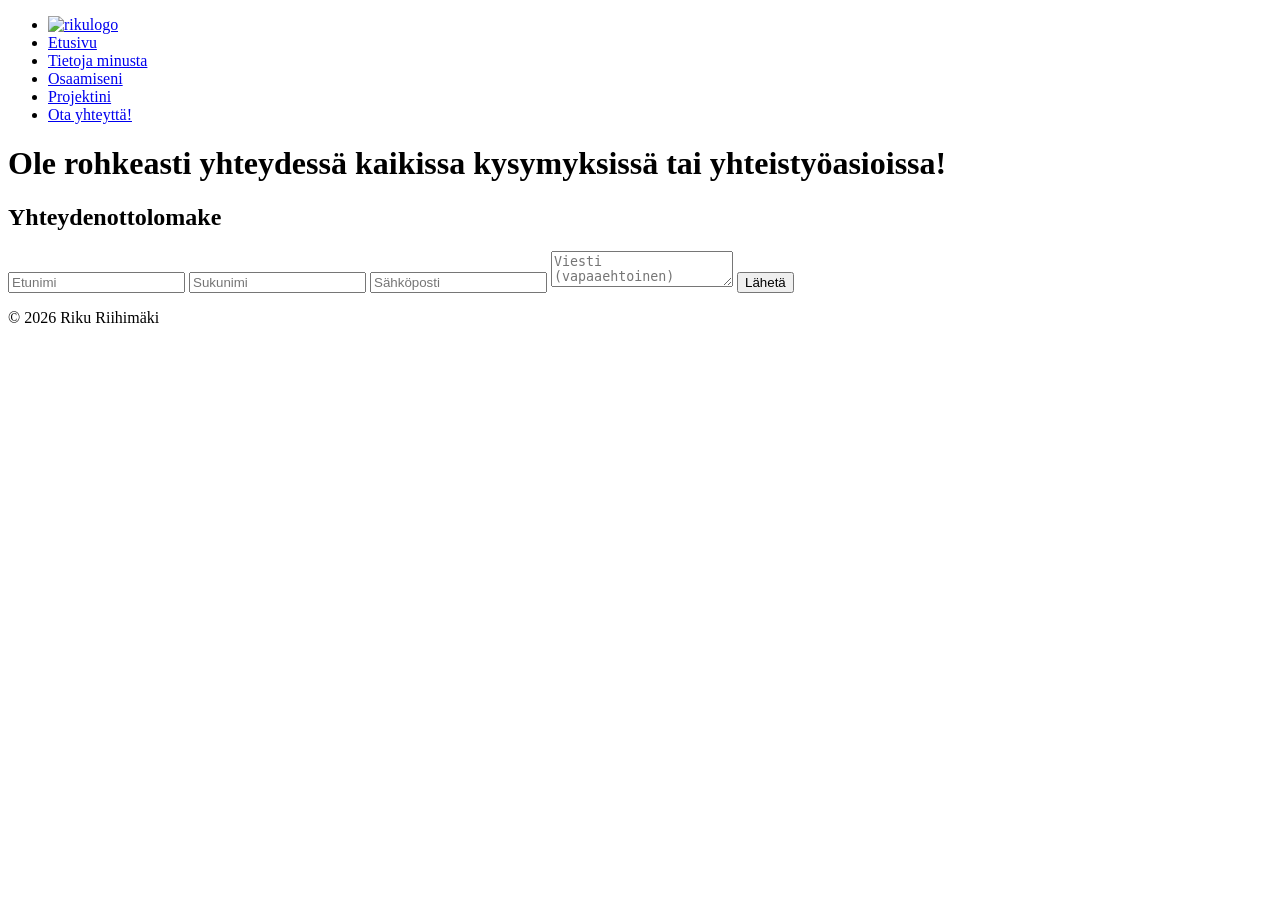
==== contact.html @ 81f5a652 "Add files via upload" ====
<!DOCTYPE html>
<html lang="fi">
<head>
  <meta charset="UTF-8" />
  <title>Minun sivut!</title>
  <meta name="viewport" content="width=device-width,initial-scale=1" />
  <meta name="description" content="" />
  <link rel = "stylesheet" href="css/styles.css">
  <link rel="preconnect" href="https://fonts.googleapis.com">
  <link rel="preconnect" href="https://fonts.gstatic.com" crossorigin>
  <link href="https://fonts.googleapis.com/css2?family=Space+Grotesk:wght@300..700&display=swap" rel="stylesheet">
  <link href="https://fonts.googleapis.com/css2?family=Inter:ital,opsz,wght@0,14..32,100..900;1,14..32,100..900&display=swap" rel="stylesheet">
</head>

<body>
  <header>
    <nav>
      <ul>
        <li><a href="index.html" class="logo"><img src="img/rikuvalmis.png" alt="rikulogo"></a></li>
        <li><a href="index.html" target="_self" >Etusivu</a></li>
        <li><a href="about.html" target="_self" >Tietoja minusta</a> </li>
        <li><a href="skills.html" target="_self" > Osaamiseni</a></li>
        <li><a href="projects.html" target="_self">Projektini</a></li>
        <li><a href="contact.html" target="_self" class="active">Ota yhteyttä!</a></li>
      </ul>
    </nav>
  </header>

  <main>
    <h1> Ole rohkeasti yhteydessä kaikissa kysymyksissä tai yhteistyöasioissa!</h1>

    <form action="php/palaute.php" method="POST" class="palautelomake">
      <h2> Yhteydenottolomake </h2>
      <input type="text" name="etunimi" placeholder="Etunimi" required>
      <input type="text" name="sukunimi" placeholder="Sukunimi" required>
      <input type="email" name="email" placeholder="Sähköposti" required>
      <textarea name="viesti" placeholder="Viesti (vapaaehtoinen)"></textarea>
      <input type="text" name="nettisivu" style="display:none" tabindex="-1" autocomplete="off">
      <button type="submit">Lähetä</button>
    </form>
  </main>

  <footer>
    <p>© 2026 Riku Riihimäki</p>
  </footer>
</body>
</html>
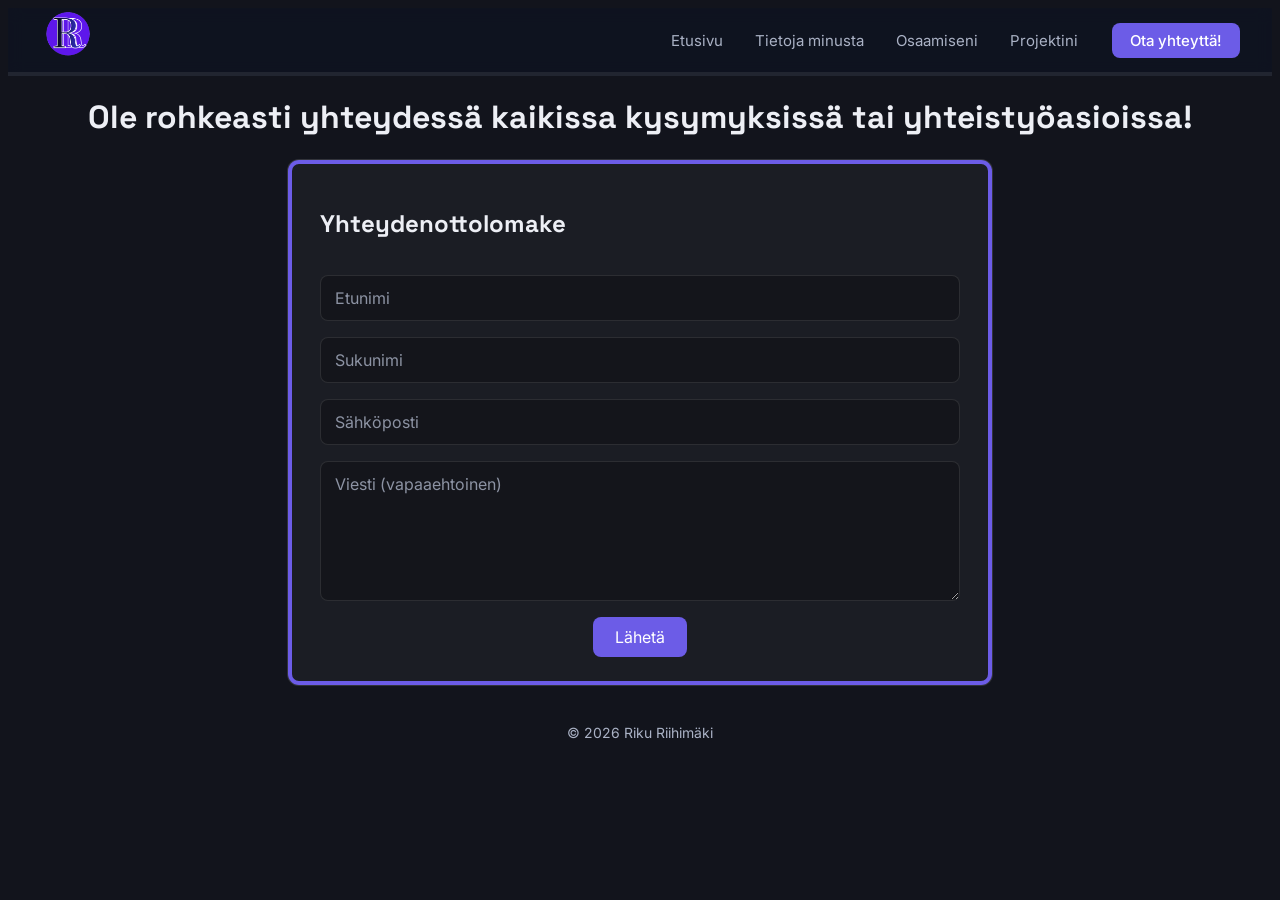
==== commit 01b22b1e: "Update contact.html" ====
--- a/contact.html
+++ b/contact.html
@@ -29,7 +29,7 @@
   <main>
     <h1> Ole rohkeasti yhteydessä kaikissa kysymyksissä tai yhteistyöasioissa!</h1>
 
-    <form action="php/palaute.php" method="POST" class="palautelomake">
+   <form action="https://rikuriihimaki.eu/php/palaute.php" method="POST" class="palautelomake">
       <h2> Yhteydenottolomake </h2>
       <input type="text" name="etunimi" placeholder="Etunimi" required>
       <input type="text" name="sukunimi" placeholder="Sukunimi" required>
@@ -44,4 +44,4 @@
     <p>© 2026 Riku Riihimäki</p>
   </footer>
 </body>
-</html>+</html>
--- a/css/styles.css
+++ b/css/styles.css
@@ -0,0 +1,454 @@
+:root {
+  --bg: rgb(18, 20, 28);
+  --text: rgb(237, 239, 245);
+  --text-dim: #aab2c5;
+  --accent: #6c5ce7;
+  --accent-hover: #5a4bd1;
+  --accent-light: #a79bff;
+  --surface: rgba(255, 255, 255, 0.04);
+  --border: rgba(255, 255, 255, 0.1);
+}
+
+body {
+  background-color: var(--bg);
+  color: var(--text);
+  font-family: "Inter", system-ui, Arial, sans-serif;
+}
+/*Otsikot*/
+h1,
+h2,
+h3 {
+  font-family: "Space Grotesk", sans-serif;
+  color: var(--text);
+}
+
+h1 {
+  text-align: center;
+}
+
+/*Sivunrunko*/
+.container {
+  max-width: 1140px;
+  margin: 32px auto;
+  padding: 0 16px;
+  box-sizing: border-box;
+  display: flex;
+  flex-direction: column;
+  gap: 24px;
+}
+
+/* Kaikki kortit yhteisellä tyylillä */
+.intro-card,
+.info-card,
+.palautelomake {
+  padding: 28px 32px;
+  background: var(--surface);
+  border: 1px solid var(--border);
+  border-radius: 12px;
+}
+
+/* Liilavarjostus korteissa */
+.intro-card,
+.info-card {
+  box-shadow: inset 8px 0 0 var(--accent);
+}
+
+/* Esittelykortti */
+.intro-card h2 {
+  margin: 0 0 4px;
+  font-size: clamp(24px, 3vw, 32px);
+  font-weight: 500;
+  color: #fff;
+}
+
+.intro-role {
+  margin: 0 0 16px;
+  font-size: 17px;
+  color: var(--accent-light);
+}
+
+.intro-text {
+  margin: 0;
+  font-size: 16px;
+  line-height: 1.7;
+  color: var(--text-dim);
+}
+
+/* Infokorit */
+.card-grid {
+  display: flex;
+  flex-wrap: wrap;
+  justify-content: center;
+  gap: 24px;
+  padding: 0 24px;
+  box-sizing: border-box;
+}
+
+.container > .card-grid {
+  padding: 0;
+}
+
+.card-grid .info-card {
+  flex: 1 1 260px;
+  max-width: 340px;
+}
+
+.card-grid .info-card:has(.result) {
+  max-width: 640px;
+}
+
+.info-card {
+  display: flex;
+  flex-direction: column;
+}
+
+.info-card img {
+  width: 100%;
+  aspect-ratio: 4 / 3;
+  object-fit: cover;
+  display: block;
+  border-radius: 8px;
+  margin-bottom: 16px;
+}
+
+.info-card h3 {
+  margin: 0 0 8px;
+  font-size: 22px;
+  font-weight: 500;
+  color: #fff;
+}
+
+.info-card p {
+  flex-grow: 1;
+  margin: 0 0 20px;
+  line-height: 1.6;
+  color: var(--text-dim);
+}
+
+.info-card .result {
+  white-space: pre-line;
+  color: var(--accent-light);
+}
+
+/* Taitojenluettelolista*/
+.skill-list {
+  margin: 0;
+  padding-left: 20px;
+  line-height: 1.9;
+  font-size: 16px;
+  color: var(--text-dim);
+}
+
+/*Luettelomerkki listassa*/
+.skill-list li::marker {
+  color: var(--accent);
+}
+
+/* Työkokemuskortti */
+.card-grid .info-card.wide {
+  flex: 0 0 100%;
+  max-width: none;
+  box-sizing: border-box;
+  display: grid;
+  grid-template-columns: 2fr 3fr;
+  grid-template-rows: auto 1fr;
+  gap: 4px 28px;
+  align-items: start;
+}
+
+.info-card.wide img {
+  grid-row: 1 / span 2;
+  height: 100%;
+  margin-bottom: 0;
+}
+
+.info-card.wide h3,
+.info-card.wide p {
+  grid-column: 2;
+}
+
+.info-card.wide p {
+  margin: 0;
+}
+
+/*Nappien ulkoasu*/
+.button,
+.palautelomake button {
+  background: var(--accent);
+  color: #fff;
+  border: none;
+  border-radius: 8px;
+  font-family: inherit;
+  cursor: pointer;
+  transition: background-color 0.15s ease;
+}
+
+.button:hover,
+.palautelomake button:hover {
+  background: var(--accent-hover);
+}
+
+.button:focus-visible,
+.palautelomake button:focus-visible {
+  outline: 2px solid #fff;
+  outline-offset: 2px;
+}
+
+.button {
+  align-self: flex-start;
+  padding: 8px 18px;
+  font-size: 15px;
+  text-decoration: none;
+}
+
+.palautelomake button {
+  align-self: center;
+  padding: 10px 22px;
+  font-size: 16px;
+}
+
+.back-to-projects {
+  margin-top: 30px;
+}
+
+/*Sivun alaosa*/
+footer {
+  text-align: center;
+  padding: 24px 16px;
+  font-size: 14px;
+  color: var(--text-dim);
+}
+/* Navigaatiovalikko */
+header {
+  position: sticky;
+  top: 0;
+  z-index: 10;
+}
+nav {
+  background: rgba(15, 19, 32, 0.85);
+  backdrop-filter: blur(8px);
+  border-bottom: 4px solid rgba(255, 255, 255, 0.08);
+}
+
+nav ul {
+  list-style: none;
+  margin: 0 auto;
+  padding: 0 24px;
+  max-width: 1200px;
+  height: 64px;
+  display: flex;
+  align-items: center;
+  gap: 4px;
+}
+
+nav ul li a {
+  display: block;
+  padding: 8px 14px;
+  color: var(--text-dim);
+  text-decoration: none;
+  font-size: 15px;
+  border-radius: 8px;
+  transition: color 0.15s ease, background-color 0.15s ease;
+}
+
+nav ul li a:hover {
+  color: #fff;
+  background-color: rgba(255, 255, 255, 0.06);
+}
+
+/* Sivu jossa olet */
+nav ul li a.active {
+  color: #fff;
+  font-weight: 500;
+  background-color: color-mix(in srgb, var(--accent) 20%, transparent);
+}
+
+nav ul li a:focus-visible {
+  outline: 2px solid #fff;
+  outline-offset: 2px;
+}
+
+/* Logo */
+nav ul li:first-child {
+  margin-right: auto;
+}
+
+nav ul li:first-child a,
+nav ul li:first-child a:hover {
+  padding: 0;
+  background: none;
+}
+
+nav ul li:first-child img {
+  display: block;
+  width: auto;
+  height: 64px;
+  border-radius: 16px;
+}
+
+/* "Ota yhteyttä" -nappi */
+nav ul li:last-child {
+  margin-left: 16px;
+}
+
+nav ul li:last-child a {
+  padding: 8px 18px;
+  color: #fff;
+  background-color: var(--accent);
+}
+
+nav ul li:last-child a:hover {
+  background-color: var(--accent-hover);
+}
+
+/* Lomakkeet */
+.palautelomake input,
+.palautelomake textarea,
+.project-form input {
+  background: rgba(0, 0, 0, 0.25);
+  color: var(--text);
+  border: 1px solid var(--border);
+  border-radius: 8px;
+  font-size: 16px;
+}
+
+/* Palaute/yhteydenottolomake */
+.palautelomake {
+  display: flex;
+  flex-direction: column;
+  gap: 16px;
+  max-width: 640px;
+  margin: 0 auto;
+  box-shadow: inset 0 0 0 4px var(--accent);
+}
+
+.palautelomake input,
+.palautelomake textarea {
+  width: 100%;
+  box-sizing: border-box;
+  padding: 12px 14px;
+  font-family: inherit;
+  transition: border-color 0.15s ease, box-shadow 0.15s ease;
+}
+
+.palautelomake input::placeholder,
+.palautelomake textarea::placeholder {
+  color: var(--text-dim);
+  opacity: 0.8;
+}
+
+.palautelomake input:focus,
+.palautelomake textarea:focus {
+  outline: none;
+  border-color: var(--accent);
+  box-shadow: 0 0 0 3px color-mix(in srgb, var(--accent) 30%, transparent);
+}
+
+.palautelomake textarea {
+  min-height: 140px;
+  resize: vertical;
+}
+
+/* Projektien lomake */
+.project-form {
+  display: flex;
+  flex-direction: column;
+  gap: 12px;
+  margin-bottom: 16px;
+}
+
+.project-form label {
+  display: flex;
+  flex-direction: column;
+  gap: 6px;
+  color: var(--text-dim);
+}
+
+.project-form input {
+  padding: 10px 12px;
+}
+
+/* Projektisivun kortit*/
+.projects-page .card-grid {
+  display: grid;
+  grid-template-columns: repeat(2, minmax(0, 1fr));
+}
+
+.projects-page .card-grid .info-card {
+  max-width: none;
+  min-width: 0;
+}
+
+/* Mobiili-ulkoasu */
+@media (max-width: 768px) {
+
+  /* Valikon rivittäytyminen */
+  nav ul {
+    height: auto;
+    flex-wrap: wrap;
+    justify-content: center;
+    padding: 8px 12px;
+  }
+
+  nav ul li:first-child {
+    flex-basis: 100%;
+    margin-right: 0;
+    display: flex;
+    justify-content: center;
+  }
+
+  nav ul li:first-child img {
+    height: 56px;
+  }
+
+  nav ul li a {
+    padding: 8px 12px;
+    font-size: 14px;
+  }
+
+  nav ul li:last-child {
+    margin-left: 0;
+  }
+
+  /* Työkokemuskortin kuva ylös ja teksti alle mobiilissa */
+  .card-grid .info-card.wide {
+    display: flex;
+    flex-direction: column;
+    gap: 0;
+  }
+
+  .card-grid .info-card.wide img {
+    height: auto;
+    margin-bottom: 16px;
+  }
+
+  .card-grid .info-card.wide h3,
+  .card-grid .info-card.wide p {
+    margin: 0 0 12px;
+  }
+
+  /* Projektisivun kortit mobiilissa */
+  .projects-page .card-grid {
+    grid-template-columns: minmax(0, 1fr);
+    gap: 16px;
+  }
+
+  .projects-page .card-grid .info-card {
+    padding: 20px 18px;
+  }
+
+  .projects-page .card-grid .info-card h3 {
+    font-size: 20px;
+    line-height: 1.4;
+    overflow-wrap: anywhere;
+  }
+
+  .projects-page .card-grid .info-card p {
+    line-height: 1.7;
+    overflow-wrap: anywhere;
+  }
+
+  .projects-page .card-grid .info-card .button {
+    margin-top: 4px;
+  }
+}
